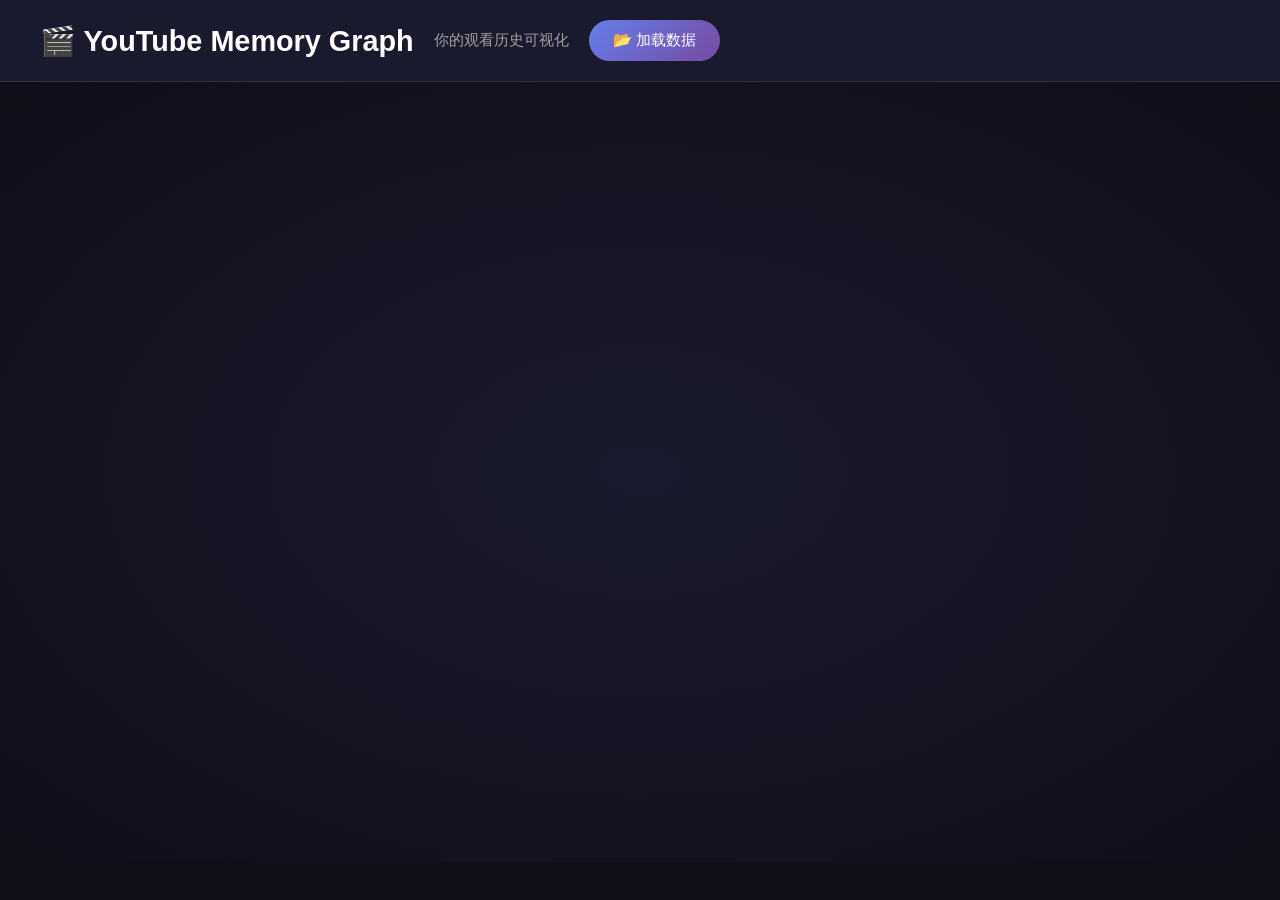
==== frontend/index.html @ f70535e7 "Add interactive frontend with Canvas + D3-force, also use main.py to combine initial files" ====
<!DOCTYPE html>
<html lang="zh-CN">
<head>
    <meta charset="UTF-8">
    <meta name="viewport" content="width=device-width, initial-scale=1.0">
    <title>YouTube Memory Graph - 个人记忆图谱</title>
    <link rel="stylesheet" href="styles.css">
</head>
<body>
    <div id="app">
        <!-- Header -->
        <header class="header">
            <h1>🎬 YouTube Memory Graph</h1>
            <p class="subtitle">你的观看历史可视化</p>
            <button id="loadDataBtn" class="btn-primary">📂 加载数据</button>
            <input type="file" id="fileInput" accept=".json" style="display: none;">
        </header>

        <!-- Bubble View -->
        <div id="bubbleView" class="view">
            <div class="canvas-container">
                <canvas id="bubbleCanvas"></canvas>
            </div>
        </div>

        <!-- Knowledge Graph View -->
        <div id="graphView" class="view hidden">
            <div class="canvas-container">
                <canvas id="graphCanvas"></canvas>
            </div>
            <button id="backBtn" class="btn-back">← 返回气泡图</button>
        </div>

        <!-- Tooltip -->
        <div id="tooltip" class="tooltip hidden">
            <h3 class="tooltip-title"></h3>
            <p class="tooltip-channel"></p>
            <p class="tooltip-time"></p>
            <p class="tooltip-hint"></p>
        </div>

        <!-- Loading -->
        <div id="loading" class="loading hidden">
            <div class="spinner"></div>
            <p>加载中...</p>
        </div>
    </div>

    <!-- D3.js + Force -->
    <script src="https://d3js.org/d3.v7.min.js"></script>
    <script src="app.js"></script>
</body>
</html>
---- frontend/styles.css ----
/* ========================================
   YouTube Memory Graph - Styles
   ======================================== */

* {
    margin: 0;
    padding: 0;
    box-sizing: border-box;
}

:root {
    --bg-primary: #0f0f1a;
    --bg-secondary: #1a1a2e;
    --text-primary: #ffffff;
    --text-secondary: #a0a0a0;
    --accent: #ff6b6b;
    --transition-fast: 0.2s;
    --transition-normal: 0.3s;
    --transition-slow: 0.8s;
}

body {
    font-family: 'Segoe UI', Tahoma, Geneva, Verdana, sans-serif;
    background: var(--bg-primary);
    color: var(--text-primary);
    min-height: 100vh;
    overflow-x: hidden;
}

/* ========================================
   Layout
   ======================================== */

#app {
    width: 100%;
    min-height: 100vh;
    position: relative;
}

.view {
    width: 100%;
    min-height: calc(100vh - 120px);
    position: relative;
    transition: opacity var(--transition-normal);
}

.view.hidden {
    display: none;
}

/* ========================================
   Header
   ======================================== */

.header {
    padding: 20px 40px;
    background: var(--bg-secondary);
    display: flex;
    align-items: center;
    gap: 20px;
    flex-wrap: wrap;
    border-bottom: 1px solid rgba(255, 255, 255, 0.1);
}

.header h1 {
    font-size: 1.8rem;
    font-weight: 600;
}

.subtitle {
    color: var(--text-secondary);
    font-size: 0.95rem;
}

.btn-primary {
    background: linear-gradient(135deg, #667eea 0%, #764ba2 100%);
    color: white;
    border: none;
    padding: 10px 24px;
    border-radius: 25px;
    cursor: pointer;
    font-size: 0.95rem;
    font-weight: 500;
    transition: transform var(--transition-fast), box-shadow var(--transition-fast);
}

.btn-primary:hover {
    transform: translateY(-2px);
    box-shadow: 0 8px 25px rgba(102, 126, 234, 0.4);
}

/* ========================================
   Canvas Container
   ======================================== */

.canvas-container {
    width: 100%;
    height: calc(100vh - 120px);
    position: relative;
    overflow: hidden;
}

.canvas-container canvas {
    display: block;
}

/* ========================================
   Bubble Styles (kept for reference)
   ======================================== */

/* ========================================
   Graph Container (kept for reference)
   ======================================== */

/* ========================================
   Back Button
   ======================================== */

.btn-back {
    position: fixed;
    top: 20px;
    right: 20px;
    background: rgba(255, 255, 255, 0.1);
    color: white;
    border: 1px solid rgba(255, 255, 255, 0.2);
    padding: 12px 24px;
    border-radius: 25px;
    cursor: pointer;
    font-size: 0.95rem;
    z-index: 100;
    backdrop-filter: blur(10px);
    transition: all var(--transition-fast);
}

.btn-back:hover {
    background: rgba(255, 255, 255, 0.2);
    transform: translateX(-5px);
}

/* ========================================
   Tooltip
   ======================================== */

.tooltip {
    position: fixed;
    background: rgba(20, 20, 35, 0.95);
    color: white;
    padding: 20px;
    border-radius: 15px;
    max-width: 350px;
    min-width: 250px;
    z-index: 1000;
    pointer-events: none;
    opacity: 0;
    transform: translateY(10px);
    transition: opacity var(--transition-fast), transform var(--transition-fast);
    backdrop-filter: blur(15px);
    border: 1px solid rgba(255, 255, 255, 0.1);
    box-shadow: 0 10px 40px rgba(0, 0, 0, 0.5);
}

.tooltip.visible {
    opacity: 1;
    transform: translateY(0);
    pointer-events: auto;
}

.tooltip-title {
    font-size: 1rem;
    font-weight: 600;
    margin-bottom: 10px;
    line-height: 1.4;
    color: white;
}

.tooltip-channel {
    font-size: 0.85rem;
    color: #888;
    margin-bottom: 5px;
}

.tooltip-time {
    font-size: 0.8rem;
    color: #666;
    margin-bottom: 8px;
}

.tooltip-hint {
    font-size: 0.8rem;
    color: #ff6b6b;
    font-weight: bold;
    margin-top: 8px;
}

.tooltip-link {
    display: inline-block;
    background: linear-gradient(135deg, #ff6b6b 0%, #ee5a5a 100%);
    color: white;
    padding: 8px 16px;
    border-radius: 20px;
    text-decoration: none;
    font-size: 0.85rem;
    font-weight: 500;
    transition: transform var(--transition-fast), box-shadow var(--transition-fast);
}

.tooltip-link:hover {
    transform: scale(1.05);
    box-shadow: 0 5px 20px rgba(255, 107, 107, 0.4);
}

/* ========================================
   Loading
   ======================================== */

.loading {
    position: fixed;
    top: 0;
    left: 0;
    width: 100%;
    height: 100%;
    background: rgba(15, 15, 26, 0.9);
    display: flex;
    flex-direction: column;
    align-items: center;
    justify-content: center;
    z-index: 2000;
}

.loading.hidden {
    display: none;
}

.spinner {
    width: 50px;
    height: 50px;
    border: 4px solid rgba(255, 255, 255, 0.1);
    border-top-color: #667eea;
    border-radius: 50%;
    animation: spin 1s linear infinite;
}

@keyframes spin {
    to { transform: rotate(360deg); }
}

.loading p {
    margin-top: 20px;
    color: var(--text-secondary);
}

/* ========================================
   Empty State
   ======================================== */

.empty-state {
    position: absolute;
    top: 50%;
    left: 50%;
    transform: translate(-50%, -50%);
    text-align: center;
    color: var(--text-secondary);
}

.empty-state h2 {
    font-size: 1.5rem;
    margin-bottom: 10px;
    color: white;
}

.empty-state p {
    font-size: 1rem;
}

/* ========================================
   Stats Bar
   ======================================== */

.stats-bar {
    position: fixed;
    bottom: 20px;
    left: 20px;
    background: rgba(20, 20, 35, 0.9);
    padding: 15px 20px;
    border-radius: 10px;
    backdrop-filter: blur(10px);
    border: 1px solid rgba(255, 255, 255, 0.1);
    z-index: 50;
}

.stats-bar p {
    font-size: 0.85rem;
    color: var(--text-secondary);
    margin: 3px 0;
}

.stats-bar span {
    color: white;
    font-weight: 600;
}

/* ========================================
   Responsive
   ======================================== */

@media (max-width: 768px) {
    .header {
        padding: 15px 20px;
    }

    .header h1 {
        font-size: 1.3rem;
    }

    .btn-primary {
        padding: 8px 16px;
        font-size: 0.85rem;
    }

    .tooltip {
        max-width: 280px;
        padding: 15px;
    }

    .stats-bar {
        bottom: 10px;
        left: 10px;
        padding: 10px 15px;
    }
}

/* ========================================
   Animations
   ======================================== */

@keyframes fadeIn {
    from {
        opacity: 0;
        transform: scale(0.9);
    }
    to {
        opacity: 1;
        transform: scale(1);
    }
}

@keyframes fadeOut {
    from {
        opacity: 1;
        transform: scale(1);
    }
    to {
        opacity: 0;
        transform: scale(0.9);
    }
}

.bubble-enter {
    animation: fadeIn 0.5s ease-out forwards;
}

/* ========================================
   Background Effects
   ======================================== */

.canvas-container {
    background: radial-gradient(ellipse at center, var(--bg-secondary) 0%, var(--bg-primary) 100%);
}
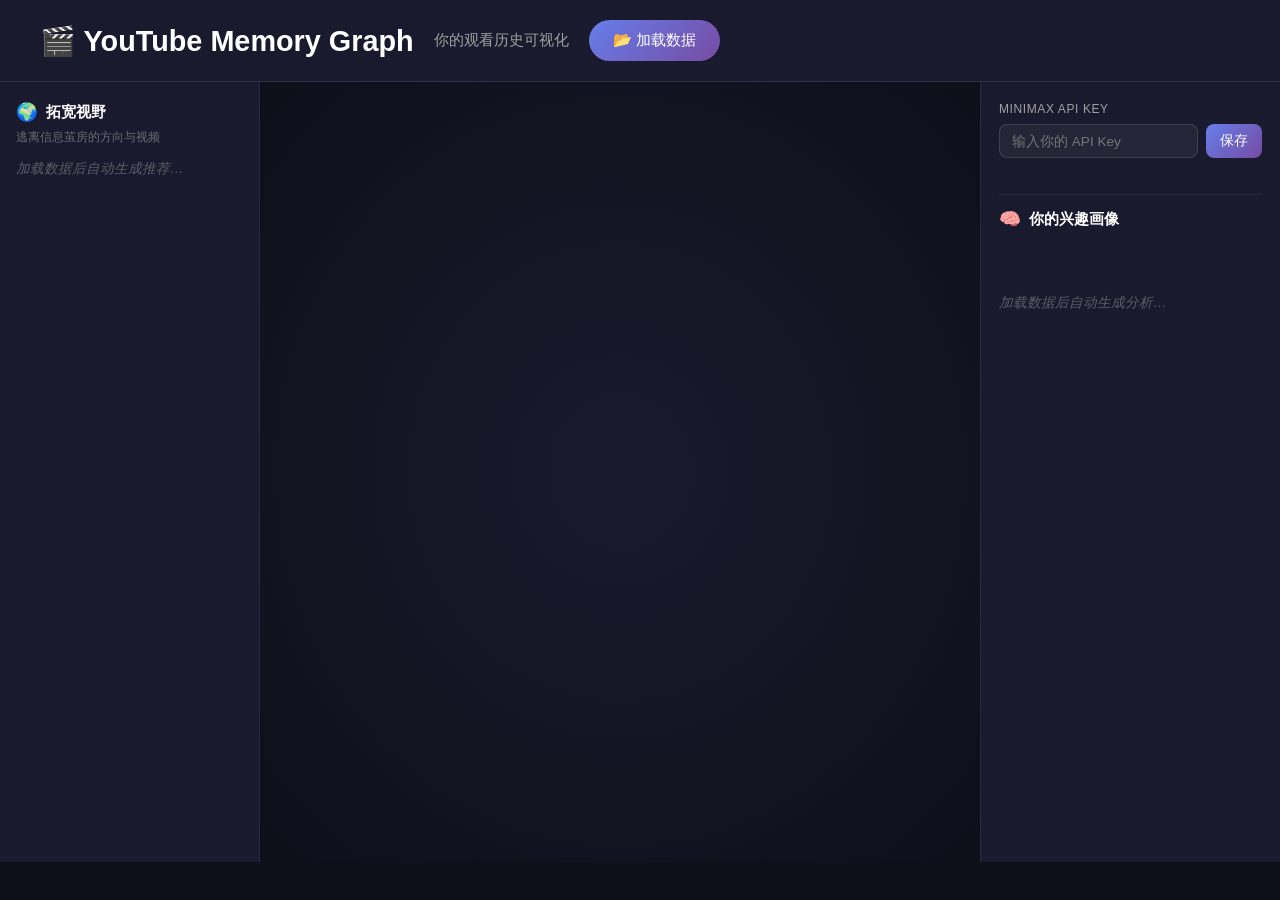
==== commit e2c70d67: "Add AI analysis sidebar, video recommendation panel, and mock data - Add right-side AI interest anal" ====
--- a/frontend/index.html
+++ b/frontend/index.html
@@ -18,8 +18,45 @@
 
         <!-- Bubble View -->
         <div id="bubbleView" class="view">
-            <div class="canvas-container">
-                <canvas id="bubbleCanvas"></canvas>
+            <div class="bubble-layout">
+                <!-- 左：建议栏 -->
+                <div id="suggestPanel" class="suggest-panel">
+                    <div class="suggest-panel-header">
+                        <span class="suggest-panel-icon">🌍</span>
+                        <span class="suggest-panel-title">拓宽视野</span>
+                    </div>
+                    <p class="suggest-subtitle">逃离信息茧房的方向与视频</p>
+                    <div id="suggestResult" class="suggest-result">
+                        <p class="ai-placeholder">加载数据后自动生成推荐…</p>
+                    </div>
+                </div>
+
+                <!-- 中：气泡图 -->
+                <div class="canvas-container">
+                    <canvas id="bubbleCanvas"></canvas>
+                </div>
+
+                <!-- 右：AI 分析栏 -->
+                <div id="aiPanel" class="ai-panel">
+                    <div class="ai-key-section">
+                        <label class="ai-key-label">MiniMax API Key</label>
+                        <div class="ai-key-row">
+                            <input type="password" id="apiKeyInput" class="ai-key-input" placeholder="输入你的 API Key" autocomplete="off" />
+                            <button id="saveKeyBtn" class="ai-key-btn">保存</button>
+                        </div>
+                        <div id="keyStatus" class="key-status"></div>
+                    </div>
+                    <div class="ai-divider"></div>
+                    <div class="ai-content">
+                        <div class="ai-panel-header">
+                            <span class="ai-panel-icon">🧠</span>
+                            <span class="ai-panel-title">你的兴趣画像</span>
+                        </div>
+                        <div id="aiResult" class="ai-result">
+                            <p class="ai-placeholder">加载数据后自动生成分析…</p>
+                        </div>
+                    </div>
+                </div>
             </div>
         </div>
 
--- a/frontend/styles.css
+++ b/frontend/styles.css
@@ -87,6 +87,345 @@
 .btn-primary:hover {
     transform: translateY(-2px);
     box-shadow: 0 8px 25px rgba(102, 126, 234, 0.4);
+}
+
+/* ========================================
+   Suggest Panel (左侧建议栏)
+   ======================================== */
+
+.suggest-panel {
+    width: 260px;
+    flex-shrink: 0;
+    min-height: 0;
+    background: var(--bg-secondary);
+    border-right: 1px solid rgba(255, 255, 255, 0.07);
+    display: flex;
+    flex-direction: column;
+    overflow-y: auto;
+    padding: 20px 16px;
+    gap: 10px;
+}
+
+.suggest-panel-header {
+    display: flex;
+    align-items: center;
+    gap: 8px;
+}
+
+.suggest-panel-icon { font-size: 1.1rem; }
+
+.suggest-panel-title {
+    font-size: 0.95rem;
+    font-weight: 600;
+    color: white;
+}
+
+.suggest-subtitle {
+    font-size: 0.75rem;
+    color: rgba(160, 160, 160, 0.6);
+    margin-top: -4px;
+    margin-bottom: 4px;
+}
+
+.suggest-result {
+    display: flex;
+    flex-direction: column;
+    gap: 12px;
+}
+
+.suggest-thinking {
+    background: rgba(165, 180, 252, 0.05);
+    border: 1px solid rgba(165, 180, 252, 0.15);
+    border-radius: 8px;
+    overflow: hidden;
+}
+
+.suggest-thinking-label {
+    padding: 7px 12px;
+    font-size: 0.78rem;
+    color: #a5b4fc;
+    border-bottom: 1px solid rgba(165, 180, 252, 0.1);
+}
+
+.suggest-thinking-text {
+    padding: 10px 12px;
+    font-size: 0.74rem;
+    line-height: 1.6;
+    color: rgba(160, 160, 180, 0.65);
+    max-height: 200px;
+    overflow-y: auto;
+    word-break: break-word;
+}
+
+/* 视频卡片 */
+.video-card {
+    background: rgba(255, 255, 255, 0.04);
+    border: 1px solid rgba(255, 255, 255, 0.07);
+    border-radius: 10px;
+    overflow: hidden;
+    cursor: pointer;
+    transition: transform 0.15s, border-color 0.15s;
+    text-decoration: none;
+    display: block;
+}
+
+.video-card:hover {
+    transform: translateY(-2px);
+    border-color: rgba(102, 126, 234, 0.4);
+}
+
+.video-thumb {
+    width: 100%;
+    aspect-ratio: 16 / 9;
+    object-fit: cover;
+    background: #1a1a2e;
+    display: block;
+}
+
+.video-thumb-placeholder {
+    width: 100%;
+    aspect-ratio: 16 / 9;
+    background: linear-gradient(135deg, #1a1a2e, #2a2a4e);
+    display: flex;
+    align-items: center;
+    justify-content: center;
+    font-size: 1.8rem;
+}
+
+.video-info {
+    padding: 10px 12px;
+}
+
+.video-title {
+    font-size: 0.82rem;
+    font-weight: 600;
+    color: white;
+    line-height: 1.4;
+    margin-bottom: 4px;
+    display: -webkit-box;
+    -webkit-line-clamp: 2;
+    -webkit-box-orient: vertical;
+    overflow: hidden;
+}
+
+.video-channel {
+    font-size: 0.74rem;
+    color: rgba(160, 160, 160, 0.7);
+    margin-bottom: 5px;
+}
+
+.video-reason {
+    font-size: 0.73rem;
+    color: #a5b4fc;
+    background: rgba(102, 126, 234, 0.1);
+    border-radius: 4px;
+    padding: 3px 7px;
+    display: inline-block;
+}
+
+/* 建议栏骨架加载 */
+.suggest-skeleton {
+    background: rgba(255,255,255,0.04);
+    border-radius: 10px;
+    overflow: hidden;
+}
+.suggest-skeleton .skel-thumb {
+    width: 100%;
+    aspect-ratio: 16/9;
+    background: linear-gradient(90deg, #1a1a2e 25%, #2a2a4e 50%, #1a1a2e 75%);
+    background-size: 200% 100%;
+    animation: shimmer 1.4s infinite;
+}
+.suggest-skeleton .skel-line {
+    height: 10px;
+    margin: 10px 12px 6px;
+    border-radius: 4px;
+    background: linear-gradient(90deg, #1a1a2e 25%, #2a2a4e 50%, #1a1a2e 75%);
+    background-size: 200% 100%;
+    animation: shimmer 1.4s infinite;
+}
+.suggest-skeleton .skel-line.short { width: 60%; }
+
+@keyframes shimmer {
+    0%   { background-position: 200% 0; }
+    100% { background-position: -200% 0; }
+}
+
+/* ========================================
+   Bubble Layout (canvas + ai panel)
+   ======================================== */
+
+.bubble-layout {
+    display: flex;
+    height: calc(100vh - 120px);
+}
+
+.bubble-layout .canvas-container {
+    flex: 1;
+    min-width: 0;
+    height: 100%;
+}
+
+/* ========================================
+   AI Panel
+   ======================================== */
+
+.ai-panel {
+    width: 300px;
+    flex-shrink: 0;
+    min-height: 0;
+    background: var(--bg-secondary);
+    border-left: 1px solid rgba(255, 255, 255, 0.07);
+    display: flex;
+    flex-direction: column;
+    overflow-y: auto;
+    padding: 20px 18px;
+    gap: 14px;
+}
+
+.ai-key-label {
+    display: block;
+    font-size: 0.75rem;
+    color: var(--text-secondary);
+    letter-spacing: 0.05em;
+    text-transform: uppercase;
+    margin-bottom: 8px;
+}
+
+.ai-key-row {
+    display: flex;
+    gap: 8px;
+}
+
+.ai-key-input {
+    flex: 1;
+    background: rgba(255, 255, 255, 0.05);
+    border: 1px solid rgba(255, 255, 255, 0.12);
+    border-radius: 8px;
+    padding: 8px 12px;
+    color: white;
+    font-size: 0.85rem;
+    outline: none;
+    transition: border-color var(--transition-fast);
+}
+
+.ai-key-input:focus {
+    border-color: rgba(102, 126, 234, 0.6);
+}
+
+.ai-key-btn {
+    background: linear-gradient(135deg, #667eea 0%, #764ba2 100%);
+    color: white;
+    border: none;
+    border-radius: 8px;
+    padding: 8px 14px;
+    cursor: pointer;
+    font-size: 0.85rem;
+    white-space: nowrap;
+    transition: opacity var(--transition-fast);
+}
+
+.ai-key-btn:hover {
+    opacity: 0.85;
+}
+
+.key-status {
+    font-size: 0.78rem;
+    margin-top: 6px;
+    min-height: 16px;
+    color: #6ee7b7;
+}
+
+.key-status.error {
+    color: #fca5a5;
+}
+
+.ai-divider {
+    height: 1px;
+    background: rgba(255, 255, 255, 0.07);
+    flex-shrink: 0;
+}
+
+.ai-panel-header {
+    display: flex;
+    align-items: center;
+    gap: 8px;
+    margin-bottom: 12px;
+}
+
+.ai-panel-icon {
+    font-size: 1.1rem;
+}
+
+.ai-panel-title {
+    font-size: 0.95rem;
+    font-weight: 600;
+    color: white;
+}
+
+.ai-result {
+    font-size: 0.88rem;
+    line-height: 1.75;
+    color: var(--text-secondary);
+    white-space: pre-wrap;
+    word-break: break-word;
+}
+
+.ai-placeholder {
+    color: rgba(160, 160, 160, 0.5);
+    font-style: italic;
+    font-size: 0.85rem;
+}
+
+.ai-result.streaming::after {
+    content: '▋';
+    display: inline;
+    color: #667eea;
+    animation: blink 0.7s step-end infinite;
+}
+
+.ai-thinking {
+    color: #a5b4fc;
+    font-size: 0.85rem;
+    animation: blink 1.2s step-end infinite;
+}
+
+.thinking-block {
+    margin-bottom: 14px;
+    border: 1px solid rgba(165, 180, 252, 0.2);
+    border-radius: 8px;
+    overflow: hidden;
+}
+
+.thinking-block summary {
+    padding: 8px 12px;
+    font-size: 0.82rem;
+    color: #a5b4fc;
+    cursor: pointer;
+    user-select: none;
+    background: rgba(165, 180, 252, 0.06);
+    list-style: none;
+}
+
+.thinking-block summary::-webkit-details-marker { display: none; }
+
+.thinking-block[open] summary {
+    border-bottom: 1px solid rgba(165, 180, 252, 0.15);
+}
+
+.thinking-content {
+    padding: 10px 12px;
+    font-size: 0.78rem;
+    line-height: 1.65;
+    color: rgba(160, 160, 180, 0.7);
+    max-height: 260px;
+    overflow-y: auto;
+}
+
+.ai-answer {
+    font-size: 0.88rem;
+    line-height: 1.75;
+    color: var(--text-secondary);
 }
 
 /* ========================================
